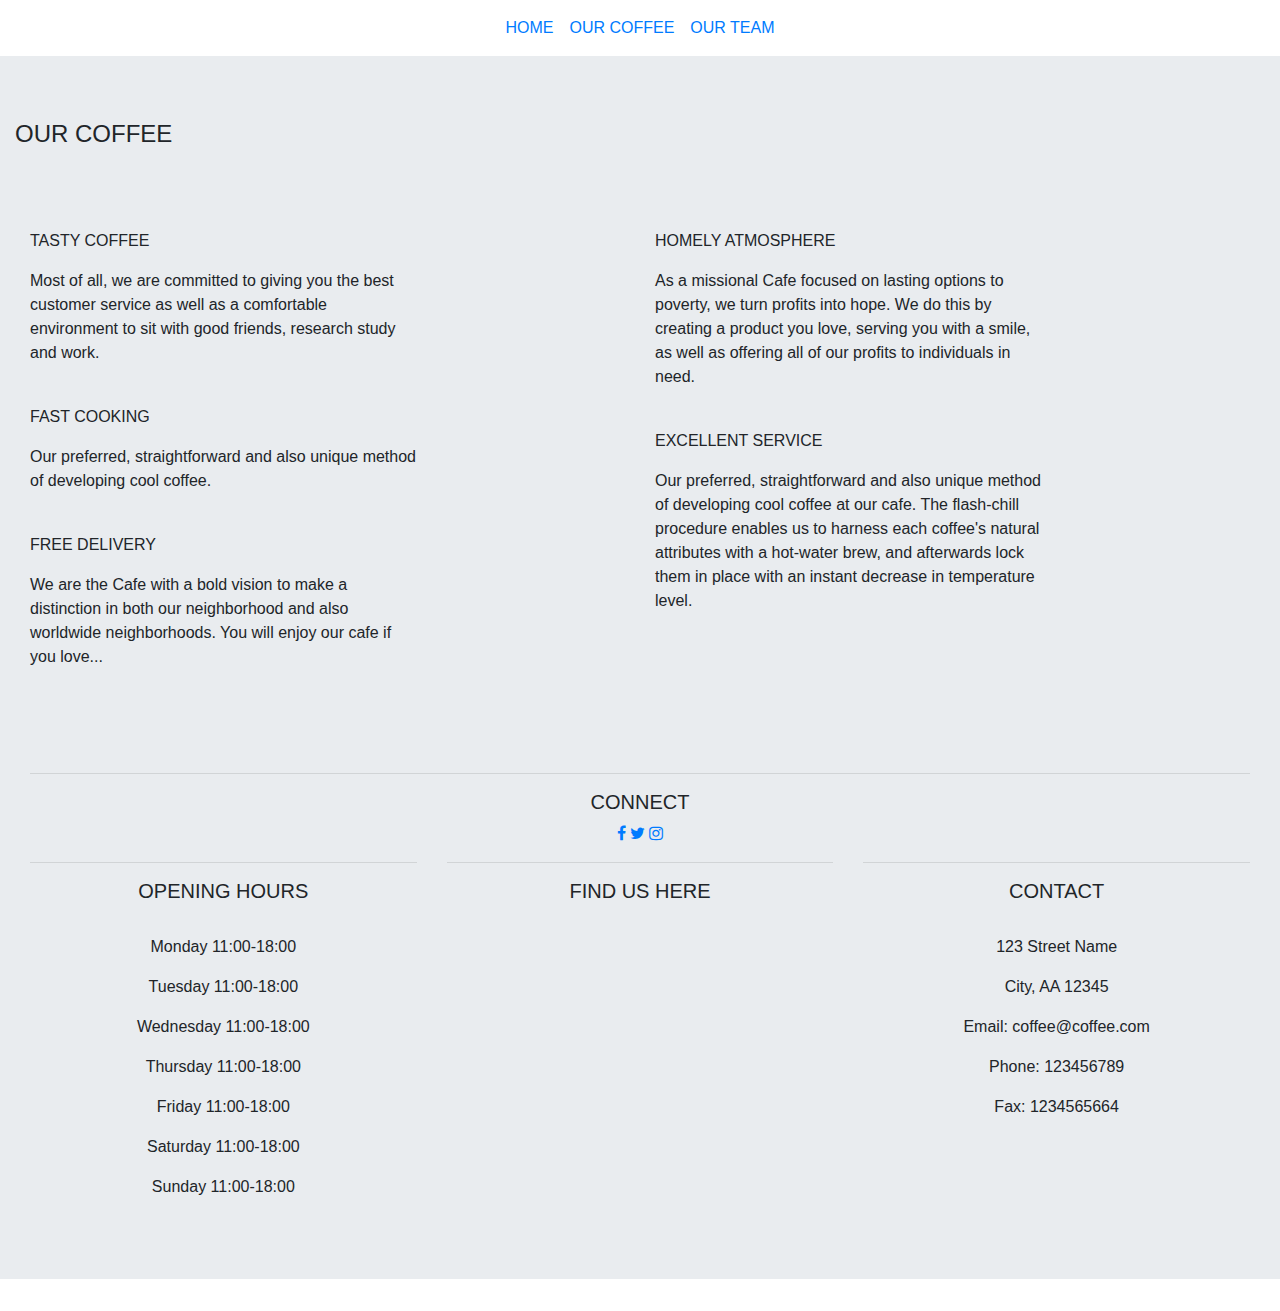
==== about_2.html @ 39963319 "first commit of project" ====
<!DOCTYPE html>
<html lang="en">
<head>
  <title>Bootstrap Example</title>
  <meta charset="utf-8">
  <meta name="viewport" content="width=device-width, initial-scale=1">
  <link rel="stylesheet" href="https://maxcdn.bootstrapcdn.com/bootstrap/4.5.0/css/bootstrap.min.css">
  <script src="https://ajax.googleapis.com/ajax/libs/jquery/3.5.1/jquery.min.js"></script>
  <script src="https://cdnjs.cloudflare.com/ajax/libs/popper.js/1.16.0/umd/popper.min.js"></script>
  <script src="https://maxcdn.bootstrapcdn.com/bootstrap/4.5.0/js/bootstrap.min.js"></script>
  <!-- Add icon library -->
  <link rel="stylesheet" href="https://cdnjs.cloudflare.com/ajax/libs/font-awesome/4.7.0/css/font-awesome.min.css">
  <link rel="stylesheet" href="css/style_2.css">

</head>
<body>
<div class="bg"></div>

<nav class="navbar navbar-expand-sm justify-content-center">
  <ul class="navbar-nav">
    <li class="nav-item">
      <a class="nav-link" href="neu_coffee Kopie.html" target="_self" >HOME</a>
    </li>
    <li class="nav-item">
      <a class="nav-link" href="about_2.html" target="_self" >OUR COFFEE</a>
    </li>
    <li class="nav-item">
      <a class="nav-link" href="team_2.html" target="_self" >OUR TEAM</a>
    </li>
  </ul>
</nav>
<div class="jumbotron jumbotron-fluid">
<div class="container-fluid">

  <h4>OUR COFFEE</h4>
  <br>
<br><br>


<div class="container-fluid multiBanner">
    <div class="row">

        <div class="col-sm-6 webshop">
            <div class="row">
                <div class="col-sm-8 col-sm-offset-4">

                <div class="line"></div>
                <p>TASTY COFFEE</p>
                <p>Most of all, we are committed to giving you the best customer service as well as a comfortable environment to sit with good friends, research study and work.</p>
                <br>
                <p>FAST COOKING</p>
                <p>Our preferred, straightforward and also unique method of developing cool coffee.</p>
                <br>
                <p>FREE DELIVERY</p>
                <p>We are the Cafe with a bold vision to make a distinction in both our neighborhood and also worldwide neighborhoods.
                  You will enjoy our cafe if you love...</p>


                </div>
            </div>
        </div>
        <div class="col-sm-6 treatment">
            <div class="row">
                <div class="col-sm-8 col-sm-push-1">

                <div class="line"></div>
                <p>HOMELY ATMOSPHERE</p>
                <p>As a missional Cafe focused on lasting options to poverty, we turn profits into hope. We do this by creating a product you love, serving you with a smile, as well as offering all of our profits to individuals in need.</p>
                <br>
                <p>EXCELLENT SERVICE</p>
                <p>Our preferred, straightforward and also unique method of developing cool coffee at our cafe. The flash-chill procedure enables us to harness each coffee's natural attributes with a hot-water brew, and afterwards lock them in place with an instant decrease in temperature level.</p>


                </div>
            </div>
        </div>

    </div>
</div>




<br>
<br>
<br>
<!--footer-->


<footer>

  <!--connect-->

  <div class="container-fluid padding">
    <div class="row text-center padding">
      <div class="col-12">
        <hr class="light">
        <h5>CONNECT</h5>
        <div/>
  <div class="col 12 social padding">
    <a href="#" class="fa fa-facebook"></a>
    <a href="#" class="fa fa-twitter"></a>
    <a href="#" class="fa fa-instagram"></a>
    </div>

    </div>
    </div>

<div class="container-fluid padding">
  <div class="row text-center">
    <div class="col-md-4">
      <hr class="light">
      <h5 class="OPENING HOURS">OPENING HOURS</h5>
      <br>
        <p>Monday 11:00-18:00</p>
        <p>Tuesday 11:00-18:00</p>
        <p>Wednesday 11:00-18:00</p>
        <p>Thursday 11:00-18:00</p>
        <p>Friday 11:00-18:00</p>
        <p>Saturday 11:00-18:00</p>
        <p>Sunday 11:00-18:00</p>
</div>
<div class="col-md-4">
  <hr class="light">
  <h5 class="FIND US HERE">FIND US HERE</h5>
  <br>
  <!--Google map-->
<div id="map-container-google-1" class="z-depth-1-half map-container" style="height: 250px">
  <iframe src="https://maps.google.com/maps?q=manhatan&t=&z=13&ie=UTF8&iwloc=&output=embed" frameborder="0"
    style="border:0" allowfullscreen></iframe>
</div>

<!--Google Maps-->

</div>

<div class="col-md-4">
  <hr class="light">
  <h5 class="CONTACT">CONTACT</h5>
  <br>
    <p>123 Street Name</p>
    <p>City, AA 12345</p>
    <p>Email: coffee@coffee.com</p>
    <p>Phone: 123456789</p>
    <p>Fax: 1234565664</p>


    </div>
    </div>
    </div>

<br><br>





</footer>

</body>
</html>
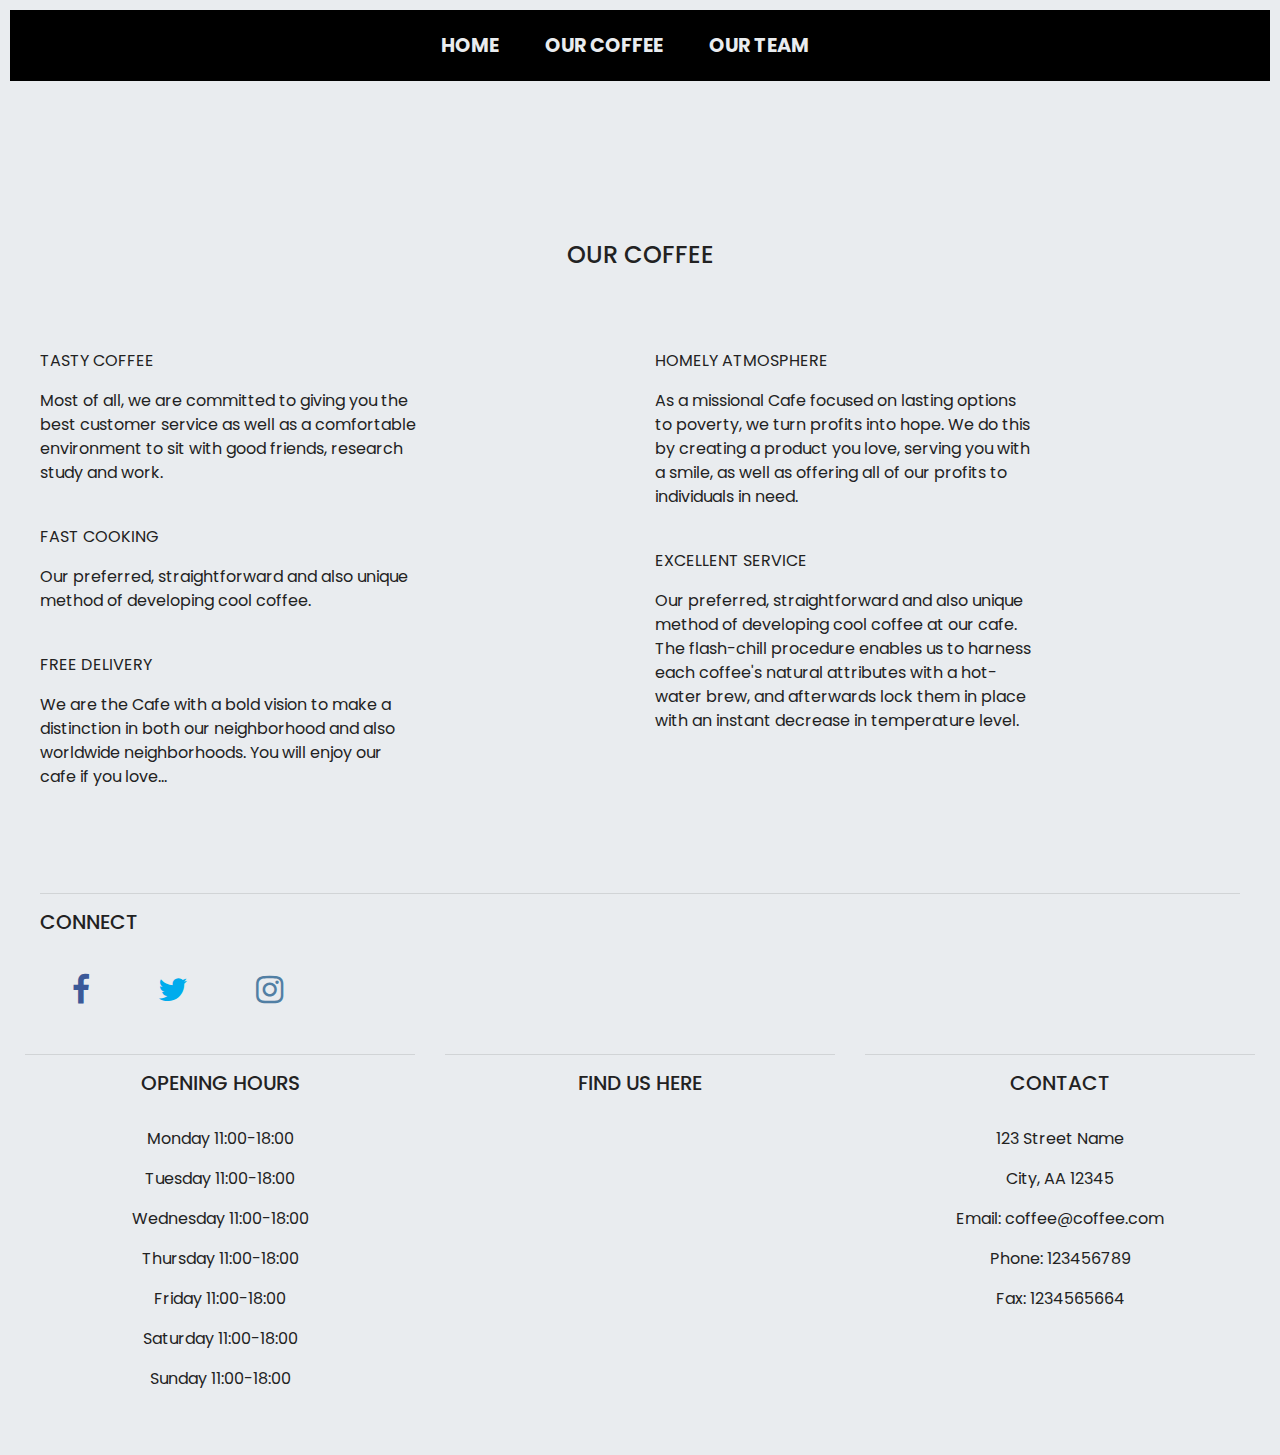
==== commit 6fccddc4: "another try" ====
--- a/about_2.html
+++ b/about_2.html
@@ -19,7 +19,7 @@
 <nav class="navbar navbar-expand-sm justify-content-center">
   <ul class="navbar-nav">
     <li class="nav-item">
-      <a class="nav-link" href="neu_coffee Kopie.html" target="_self" >HOME</a>
+      <a class="nav-link" href="index.html" target="_self" >HOME</a>
     </li>
     <li class="nav-item">
       <a class="nav-link" href="about_2.html" target="_self" >OUR COFFEE</a>
@@ -29,7 +29,7 @@
     </li>
   </ul>
 </nav>
-<div class="jumbotron jumbotron-fluid">
+<div class="jumbotron jumbotron-fluid"></div>
 <div class="container-fluid">
 
   <h4>OUR COFFEE</h4>
@@ -91,12 +91,12 @@
 
   <!--connect-->
 
-  <div class="container-fluid padding">
-    <div class="row text-center padding">
+  <div class="container-fluid padding"></div>
+    <div class="row text-center padding"></div>
       <div class="col-12">
         <hr class="light">
         <h5>CONNECT</h5>
-        <div/>
+      </div>
   <div class="col 12 social padding">
     <a href="#" class="fa fa-facebook"></a>
     <a href="#" class="fa fa-twitter"></a>
@@ -149,13 +149,14 @@
     </div>
     </div>
 
-<br><br>
+<br>
+<br>
 
 
 
 
 
-</footer>
+    </footer>
 
 </body>
 </html>
--- a/css/style_2.css
+++ b/css/style_2.css
@@ -0,0 +1,89 @@
+@import url('https://fonts.googleapis.com/css2?family=Poppins:wght@300&display=swap');
+
+
+html, body {
+  height: 100%;
+  width: 100%;
+  font-family: 'Poppins', sans-serif;
+color: #222;
+}
+
+body {margin: 0px; padding: 10px;}
+
+h4 {
+text-align: center;
+}
+
+.card-text1 {
+text-align: center;
+}
+
+
+body {
+  background-color:rgb(233,236,239);
+  opacity: 1;
+}
+
+
+  .nav-link {
+  color: rgb(233,236,239) !important;
+  }
+
+  .carousel-inner img {
+    width: 100%;
+    height: 100%;
+  }
+  .nav-item {
+  font-weight: bold;
+  font-size:1.1em;
+}
+
+.navbar-expand-sm {
+background-color: black;
+padding: .8rem;
+}
+
+.nav-link {
+font-size:1.1em !important;
+}
+
+.nav-item {
+padding-right: 30px;
+}
+
+.card {
+
+background-color:rgb(233,236,239);
+
+}
+
+.social a {
+font-size:2em;
+padding: 2rem;
+  }
+
+.fa-facebook{
+  color:#3b5998;
+  }
+
+.fa-twitter{
+  color:#00aced;
+  }
+
+  .fa-instagram{
+    color:#517fa4;
+    }
+
+    .map-container{
+    overflow:hidden;
+    padding-bottom:56.25%;
+    position:relative;
+    height:0;
+    }
+    .map-container iframe{
+    left:0;
+    top:0;
+    height:100%;
+    width:100%;
+    position:absolute;
+    }
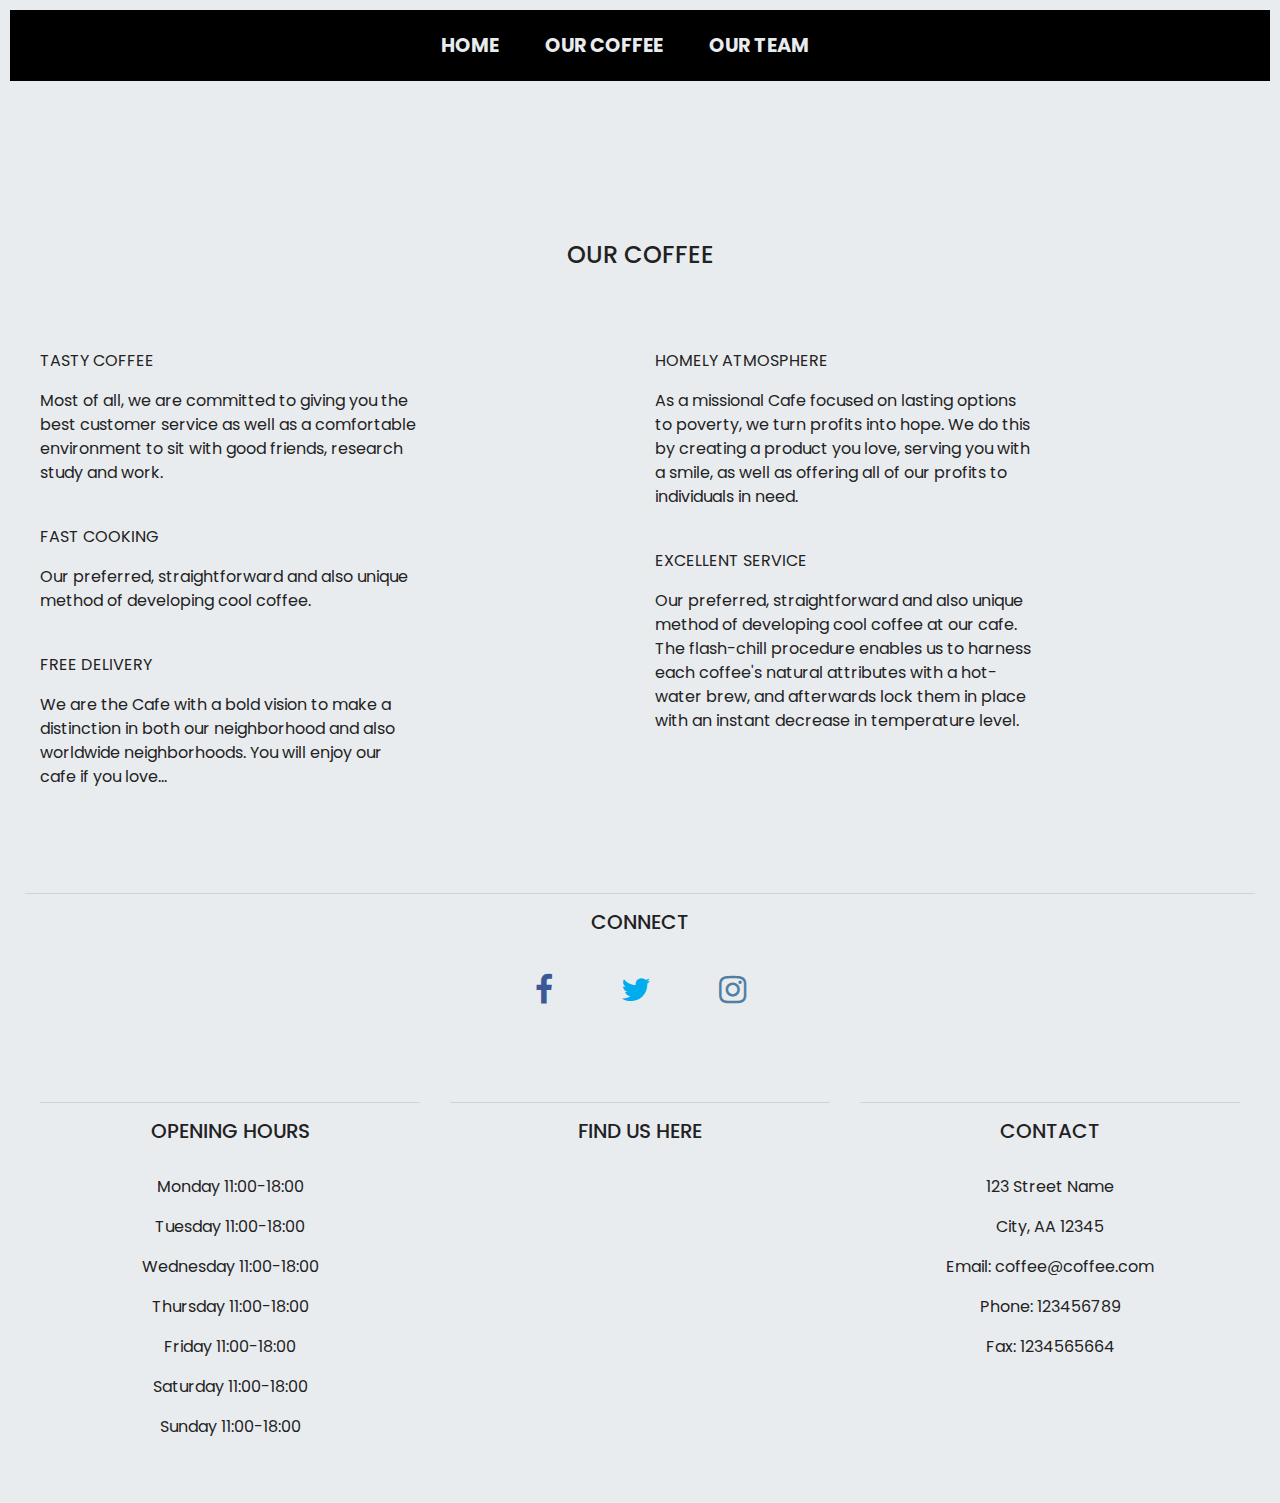
==== commit a96b2799: "complete website" ====
--- a/about_2.html
+++ b/about_2.html
@@ -88,15 +88,15 @@
 
 
 <footer>
-
   <!--connect-->
 
   <div class="container-fluid padding"></div>
-    <div class="row text-center padding"></div>
+    <div class="row text-center padding">
       <div class="col-12">
         <hr class="light">
         <h5>CONNECT</h5>
       </div>
+
   <div class="col 12 social padding">
     <a href="#" class="fa fa-facebook"></a>
     <a href="#" class="fa fa-twitter"></a>
@@ -104,9 +104,12 @@
     </div>
 
     </div>
-    </div>
 
-<div class="container-fluid padding">
+
+  <br>
+  <br>
+
+  <div class="container-fluid padding">
   <div class="row text-center">
     <div class="col-md-4">
       <hr class="light">
@@ -119,22 +122,23 @@
         <p>Friday 11:00-18:00</p>
         <p>Saturday 11:00-18:00</p>
         <p>Sunday 11:00-18:00</p>
-</div>
-<div class="col-md-4">
+  </div>
+  <div class="col-md-4">
   <hr class="light">
   <h5 class="FIND US HERE">FIND US HERE</h5>
   <br>
   <!--Google map-->
-<div id="map-container-google-1" class="z-depth-1-half map-container" style="height: 250px">
+  <div id="map-container-google-1" class="z-depth-1-half map-container" style="height: 250px">
   <iframe src="https://maps.google.com/maps?q=manhatan&t=&z=13&ie=UTF8&iwloc=&output=embed" frameborder="0"
     style="border:0" allowfullscreen></iframe>
-</div>
+  </div>
 
-<!--Google Maps-->
+  <!--Google Maps-->
 
-</div>
 
-<div class="col-md-4">
+  </div>
+
+  <div class="col-md-4">
   <hr class="light">
   <h5 class="CONTACT">CONTACT</h5>
   <br>
@@ -149,14 +153,12 @@
     </div>
     </div>
 
-<br>
-<br>
+  <br>
+  <br>
 
 
 
-
-
-    </footer>
+</footer>
 
 </body>
 </html>
--- a/css/style_2.css
+++ b/css/style_2.css
@@ -87,3 +87,7 @@
     width:100%;
     position:absolute;
     }
+
+    iframe{
+        border-width: 0px;
+    }
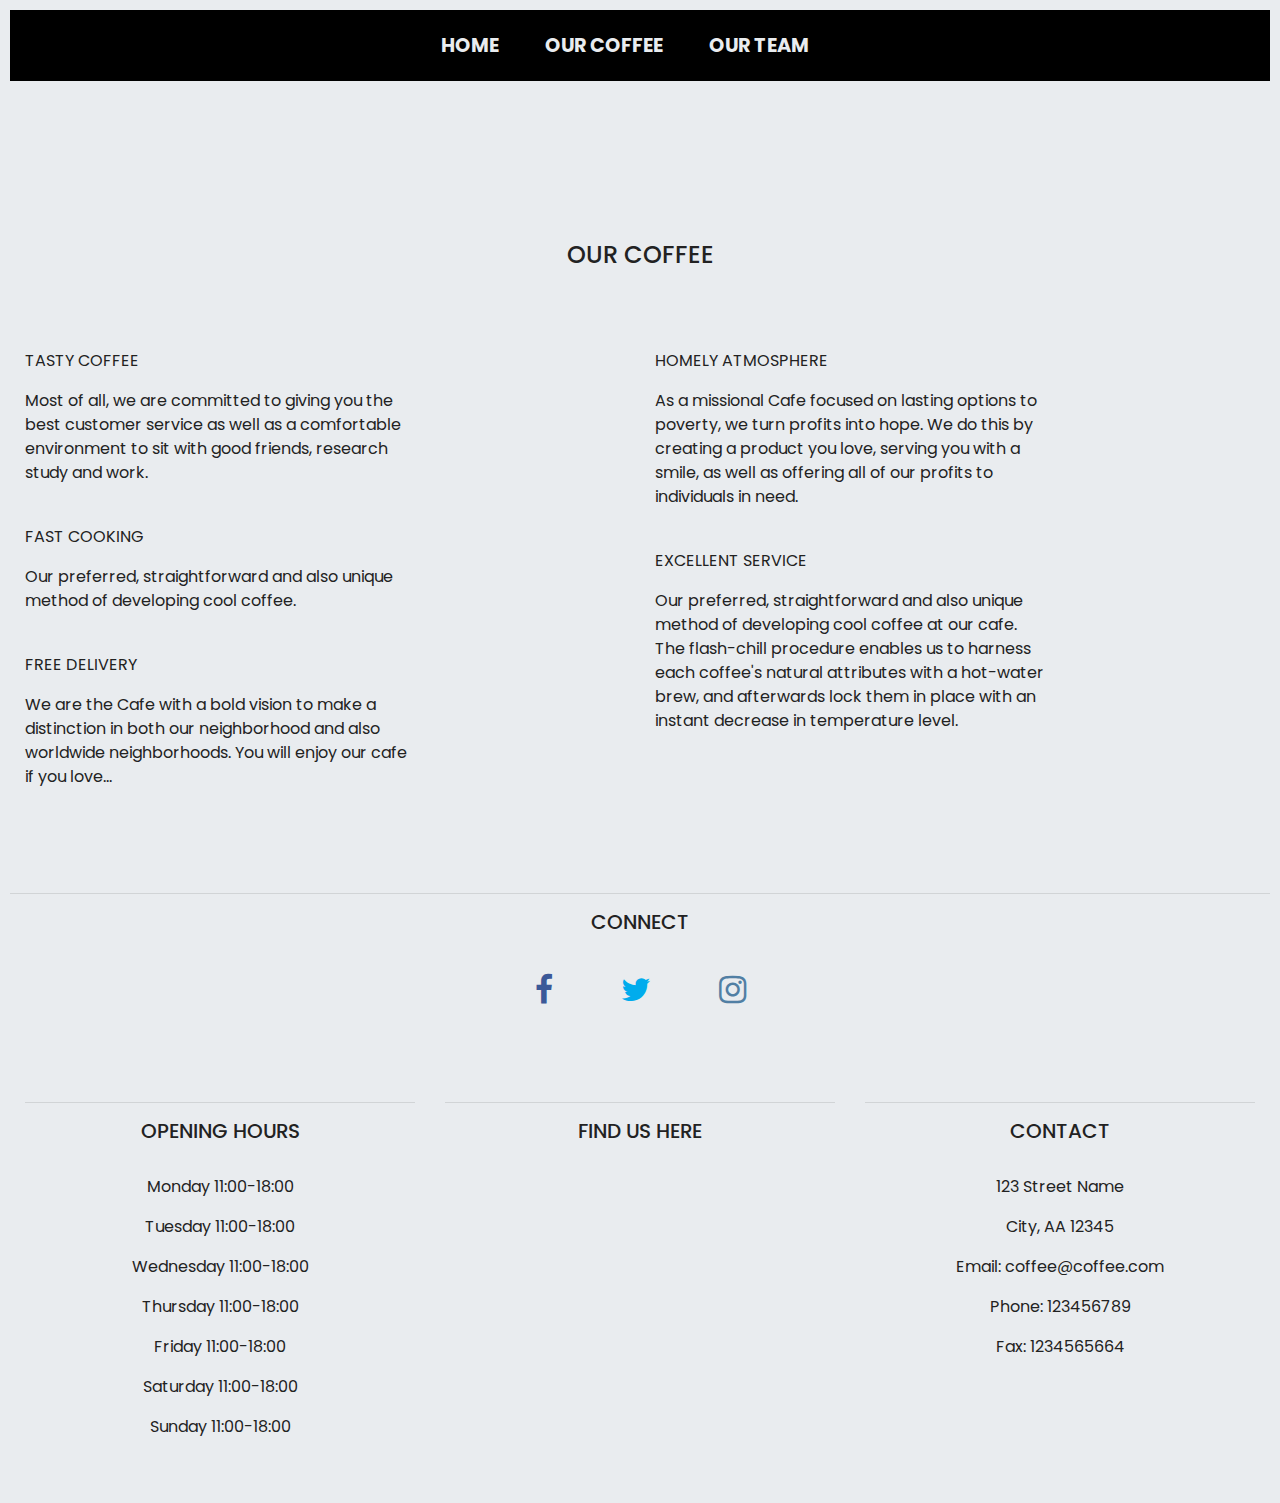
==== commit b1f78665: "complete website" ====
--- a/about_2.html
+++ b/about_2.html
@@ -30,7 +30,7 @@
   </ul>
 </nav>
 <div class="jumbotron jumbotron-fluid"></div>
-<div class="container-fluid">
+<div class="container-fluid"></div>
 
   <h4>OUR COFFEE</h4>
   <br>
@@ -129,7 +129,7 @@
   <br>
   <!--Google map-->
   <div id="map-container-google-1" class="z-depth-1-half map-container" style="height: 250px">
-  <iframe src="https://maps.google.com/maps?q=manhatan&t=&z=13&ie=UTF8&iwloc=&output=embed" frameborder="0"
+  <iframe src="https://maps.google.com/maps?q=manhatan&t=&z=13&ie=UTF8&iwloc=&output=embed"
     style="border:0" allowfullscreen></iframe>
   </div>
 
